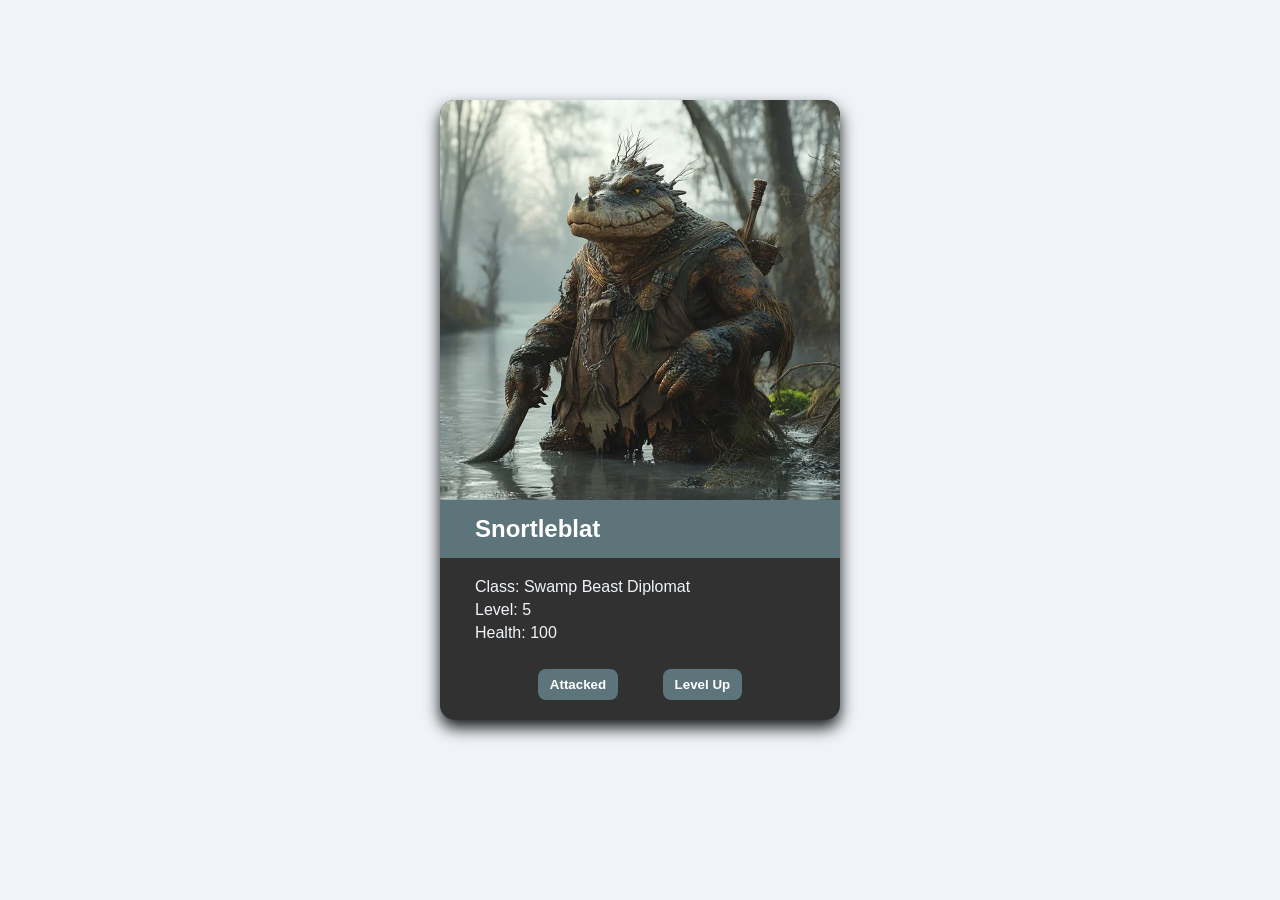
==== charactercard/index.html @ 78ab1d0d "Character Card" ====
<!DOCTYPE html>
<html lang="en">
<head>
    <meta charset="UTF-8">
    <meta name="viewport" content="width=device-width, initial-scale=1.0">
    <title>Character Card</title>

    <!-- Open Graph (Facebook, LinkedIn, etc.) -->
    <meta property="og:type" content="website">
    <meta property="og:title" content="Put Page Title Here">
    <meta property="og:description" content="Put Page Description Here">
    <meta property="og:url" content="https://yourURLofPage.here">
    <meta property="og:image" content="https://yourURLofSocialPreviewImageHere.png">

    <!-- Twitter Card -->
    <meta name="twitter:card" content="summary_large_image">
    <meta name="twitter:title" content="Put Page Title Here">
    <meta name="twitter:description" content="Put Page Description Here">
    <meta name="twitter:image" content="https://yourURLofSocialPreviewImageHere.png">

    <!-- One favicon (ICO works everywhere) -->
    <link rel="icon" href="/favicon.ico">

    <!-- One Apple Touch Icon (iOS home screen) -->
    <link rel="apple-touch-icon" href="/images/apple-touch-icon.png">

    <script src="script.js" defer></script>
    <link rel="stylesheet" href="style.css">
</head>
<body>
    <div class="card">
        <img class="image">
        <h1 class="name"></h1>
        <div class="stats">
            <p class="class"></p>
            <p class="level"></p>
            <p class="health"></p>
        </div>
        <div class="buttons">
            <button id="attackButton">Attacked</button>
            <button id="levelButton">Level Up</button>
        </div>
    </div>
</body>
</html>
---- charactercard/style.css ----
body {
font-family: Palatino Linotype, sans-serif;
background: #f0f4f8;
}

.card {
background: #313131;
border-radius: 15px;
box-shadow: 0 8px 16px rgba(0,0,0,0.9);
width: 400px; 
margin: 100px auto;
}

.image{
width: 400px;
border-radius: 15px 15px 0 0;
}

.name {
font-size: 1.5em;
font-weight: bold;
margin: -4px 0 20px 0;
color: white;
padding: 15px 0 15px 35px;
background-color: #5d747b;
}

.stats {
margin: 10px 15px 7px 35px;
text-align: left;
}

.stats p {
margin: 5px 0;
color: #f0f4f8;
}

.buttons {
text-align: center;
}

button {
padding: 8px 12px;
margin: 20px;
border: none;
border-radius: 8px;
background-color: #5d747b;
color: white;
font-weight: bold;
cursor: pointer;
transition: background-color 0.5s ease;
}

button:hover {
background-color: #58605a;
}
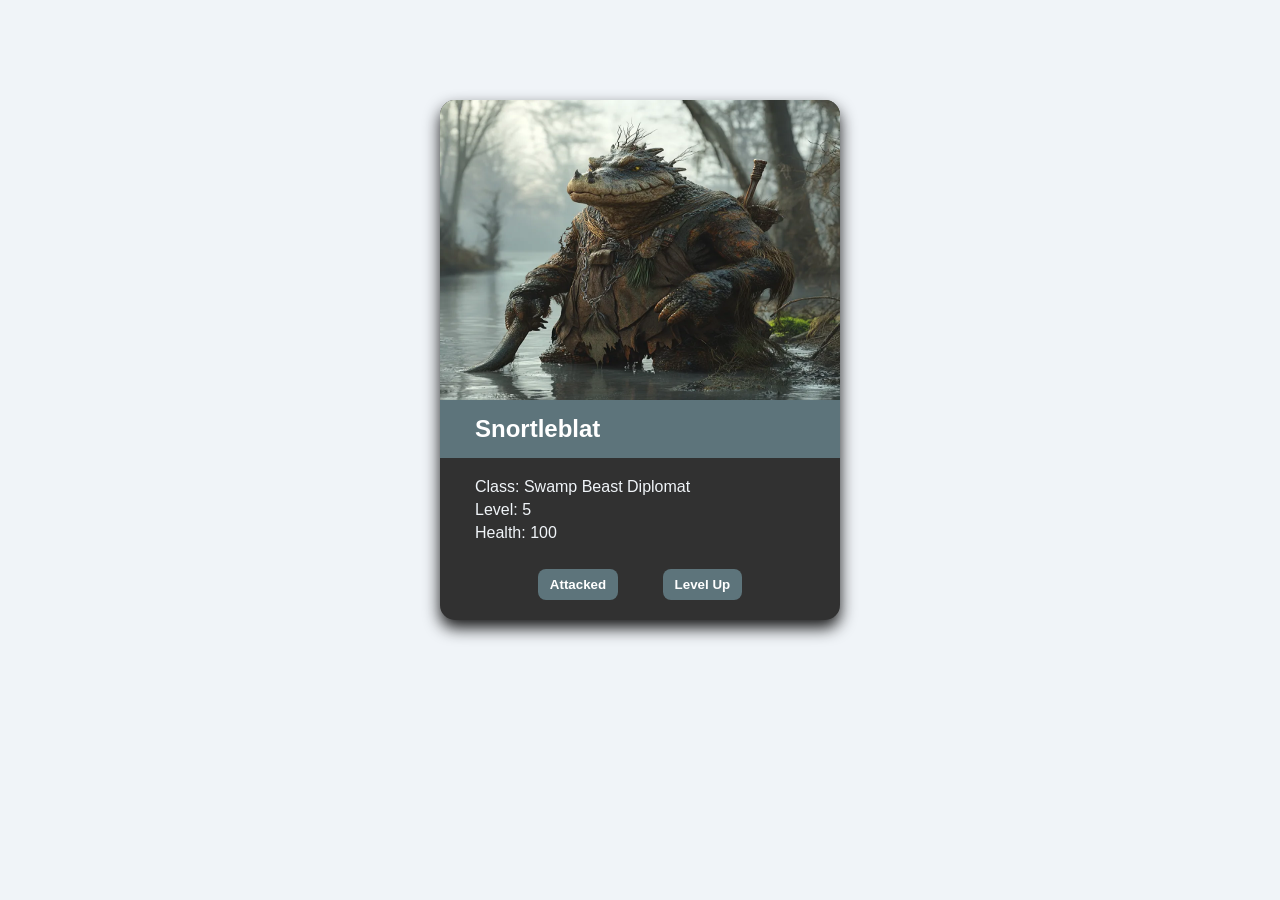
==== commit bbef0a54: "Fixed performance" ====
--- a/charactercard/index.html
+++ b/charactercard/index.html
@@ -29,7 +29,7 @@
 </head>
 <body>
     <div class="card">
-        <img class="image">
+        <img class="image" width="300" height="300">
         <h1 class="name"></h1>
         <div class="stats">
             <p class="class"></p>
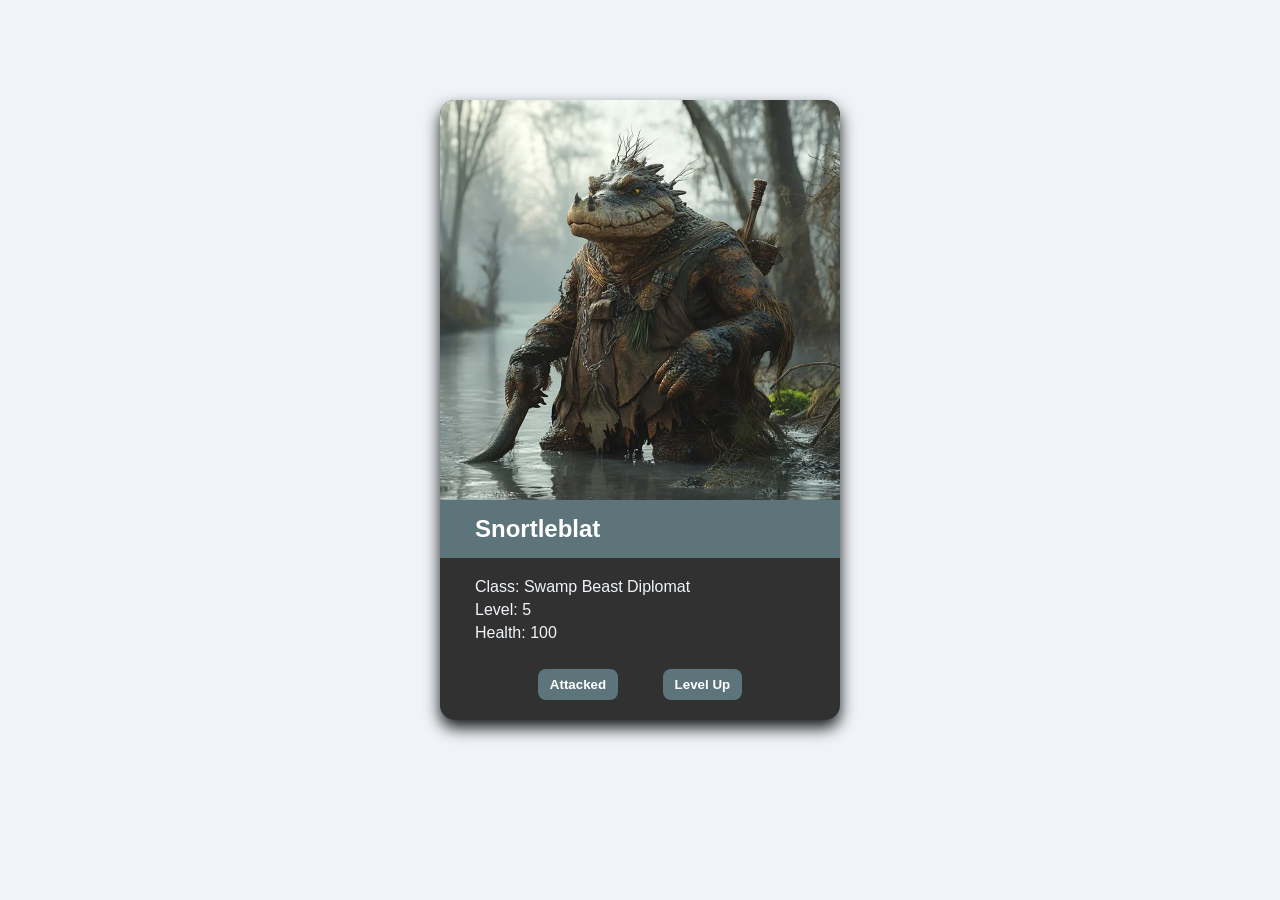
==== commit 175e6758: "Fixed image" ====
--- a/charactercard/index.html
+++ b/charactercard/index.html
@@ -29,7 +29,7 @@
 </head>
 <body>
     <div class="card">
-        <img class="image" width="300" height="300">
+        <img class="image" width="400">
         <h1 class="name"></h1>
         <div class="stats">
             <p class="class"></p>
